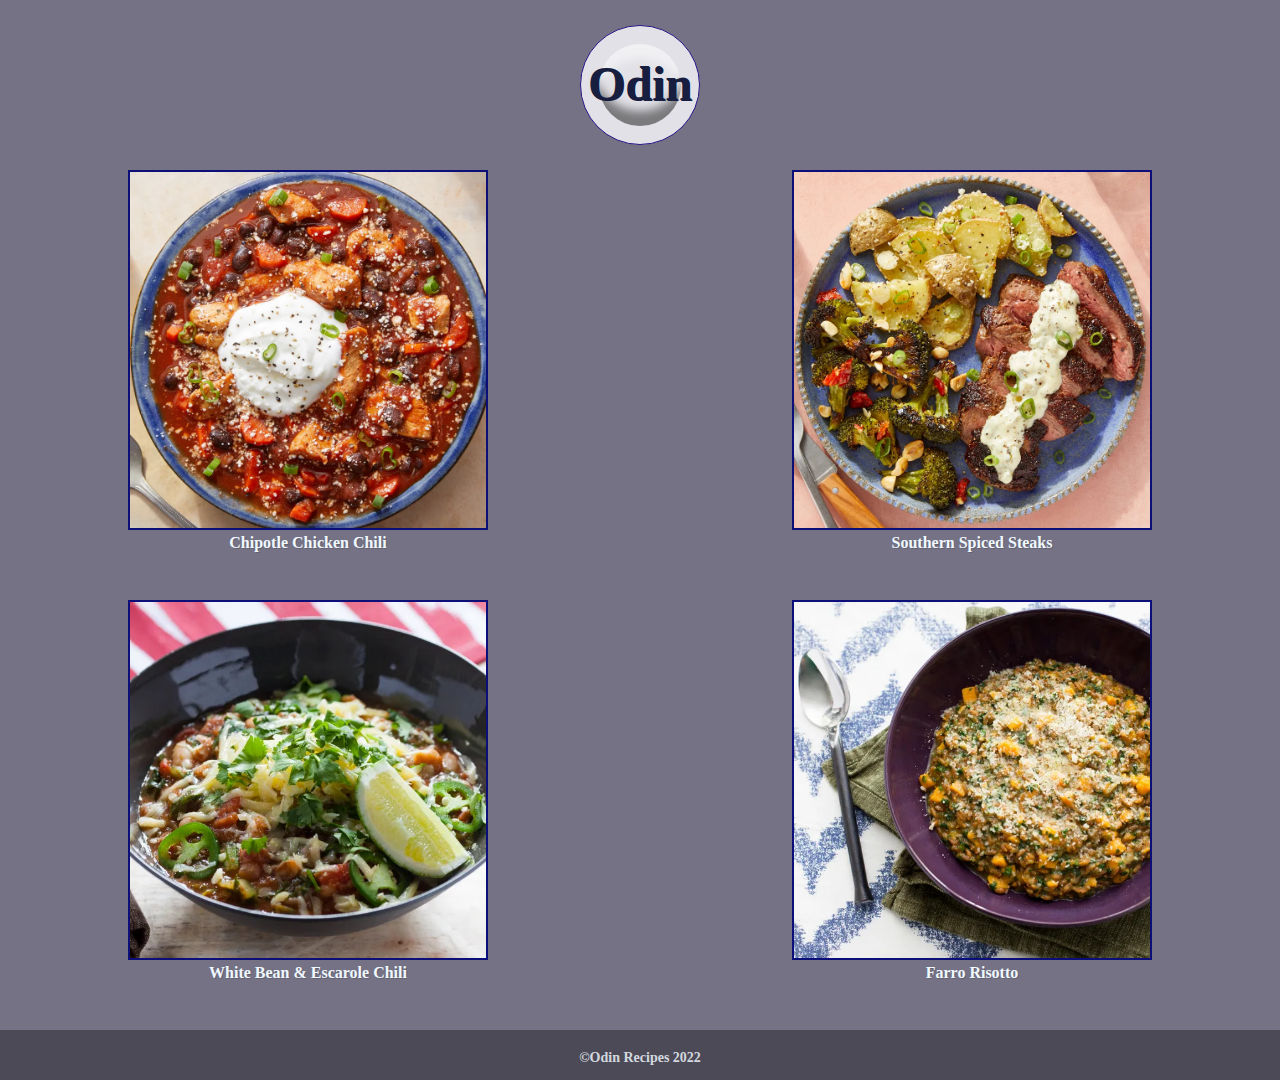
==== index.html @ 24ee6d50 "Remove forward slash in index.html href attribute" ====
<!DOCTYPE html>
<html lang="en">

<head>
    <meta charset="utf-8">
    <meta http-equiv="X-UA-Compatible" content="IE=edge">
    <meta name="viewport" content="width=device-width, initial-scale=1.0">

    <link href="style.css" rel="stylesheet">
    <title>Odin Recipes-Plate</title>

</head>

<body>
    
    <header> 
        <a class="plate" href="index.html">
        <div class="outer-plate"> 
            <div class="inner-plate"></div>
            <h1>Odin</h1>
        </div>   
        </a> 
    </header>

    <main> 
        <figure>
                <div>
                    <img src="images/Chicken-Chili.jpg" alt="Chicken chilli soup in a blue bowl">
                    <figcaption> 
                        <a href="recipes/chicken-chili.html">Chipotle Chicken Chili</a> 
                    </figcaption>
                </div>

                <div>
                    <img src="images/Southern-Spiced-Steak.jpg" alt="Southern spiced steak in a blue plate">
                    <figcaption>
                        <a href="recipes/southern-spiced-steaks.html">Southern Spiced Steaks</a>
                    </figcaption>
                </div>
                
                <div>
                    <img src="images/white-bean-escarole.jpg" alt="White bean escarole chili">
                    <figcaption>
                        <a href="recipes/white-bean-chili.html">White Bean & Escarole Chili</a>
                    </figcaption>
                </div>
               
                <div>
                    <img id="farro" src="images/farro-risotto.jpg" alt="farro risotto in black bowl">
                    <figcaption>
                        <a href="recipes/farro-risotto.html">Farro Risotto</a>
                    </figcaption> 
                </div>
               
               
        </figure>

    </main>

    <footer>
        <p> &copy;Odin Recipes 2022 </p>
    </footer>

</body>

</html>
---- style.css ----
*, *::before, *::after{
    /*Resets everything to 0 universally*/
       border: 0;
       padding: 0;
       margin: 0;  
       box-sizing: border-box;
       }
   
    body {
           background-color: rgb(117, 114, 133);   
           min-height: 100vh;
       }

/*Plate*/
.outer-plate{
        display: block;
        position: relative;
        height: 120px;
        width: 120px;

        margin: 25px auto;
        border-radius: 50%;
        border: 0.6px solid rgb(38, 22, 133);
        background-color: rgb(226,225,231);
        box-shadow: 0 -30px 30px -10px rgba(0,0,0,1), 0 0 8px 1 rgba(255,255,255,1) inset;
    
}


.inner-plate{
        width: 70%;
        height: 70%;
        position: absolute;
        left:15%;
        top: 15%;
        display: block;
        border-radius: 50%;
        box-shadow: 0 20px 10px -5px rgba(255,255,255,.5) inset, 0 -20px 10px -5px rgba(20, 20, 20, 0.5) inset;
}

 h1{
    text-align: center;
    font-size: 3rem;
    font-family: 'Hurricane', 'cursive';
    position: relative;
    top: 25%;
    color: rgb(24, 30, 63);
    text-shadow: 1px 1px rgb(24, 30, 63);
}

.plate{
    text-decoration: none;
}

/*Images*/
figure{
    display: grid;
   grid-template-columns: repeat(1, 1fr);
   text-align: center;
   gap: 2rem;
}

figure img{
    border: 2px solid rgb(13, 15, 121);
    width: 300px;
    height: 300px;
    object-fit: cover;
}



figcaption a {
    text-align: center;
    position: relative;
    color: aliceblue;
    font-weight: bold;
    text-shadow: 1px 1px rgb(100, 98, 112);
    margin-bottom: 1.5rem;
    text-decoration: none;
}

figcaption a:hover{
    color: rgb(13, 15, 121);
    opacity: 50%;
}



/* Footer */

footer{
    position: relative;
    background-color:rgb(76, 74, 87);
    min-height: 30px;
    width: auto;
}

    
p{
    text-align: center;
    padding-top: 10px;
    color:rgb(211, 217, 223) ;
    font-weight: bold;
    font-size: 0.875rem;
    font-family: Georgia, 'Times New Roman', Times, serif;
}



/* Media Queries for images*/
 
@media all and (min-width: 800px){

    figure{
        display:grid;
        grid-template-columns: repeat(2, 1fr); 
        gap: 3rem; 
        margin-bottom: 3rem;
    }


    figure img{
        width: 360px;
        height: 360px;
    }


    footer{
        min-height: 50px;  
    }

    p{
        padding-top: 20px;
        font-size: 1 rem;
    }

}
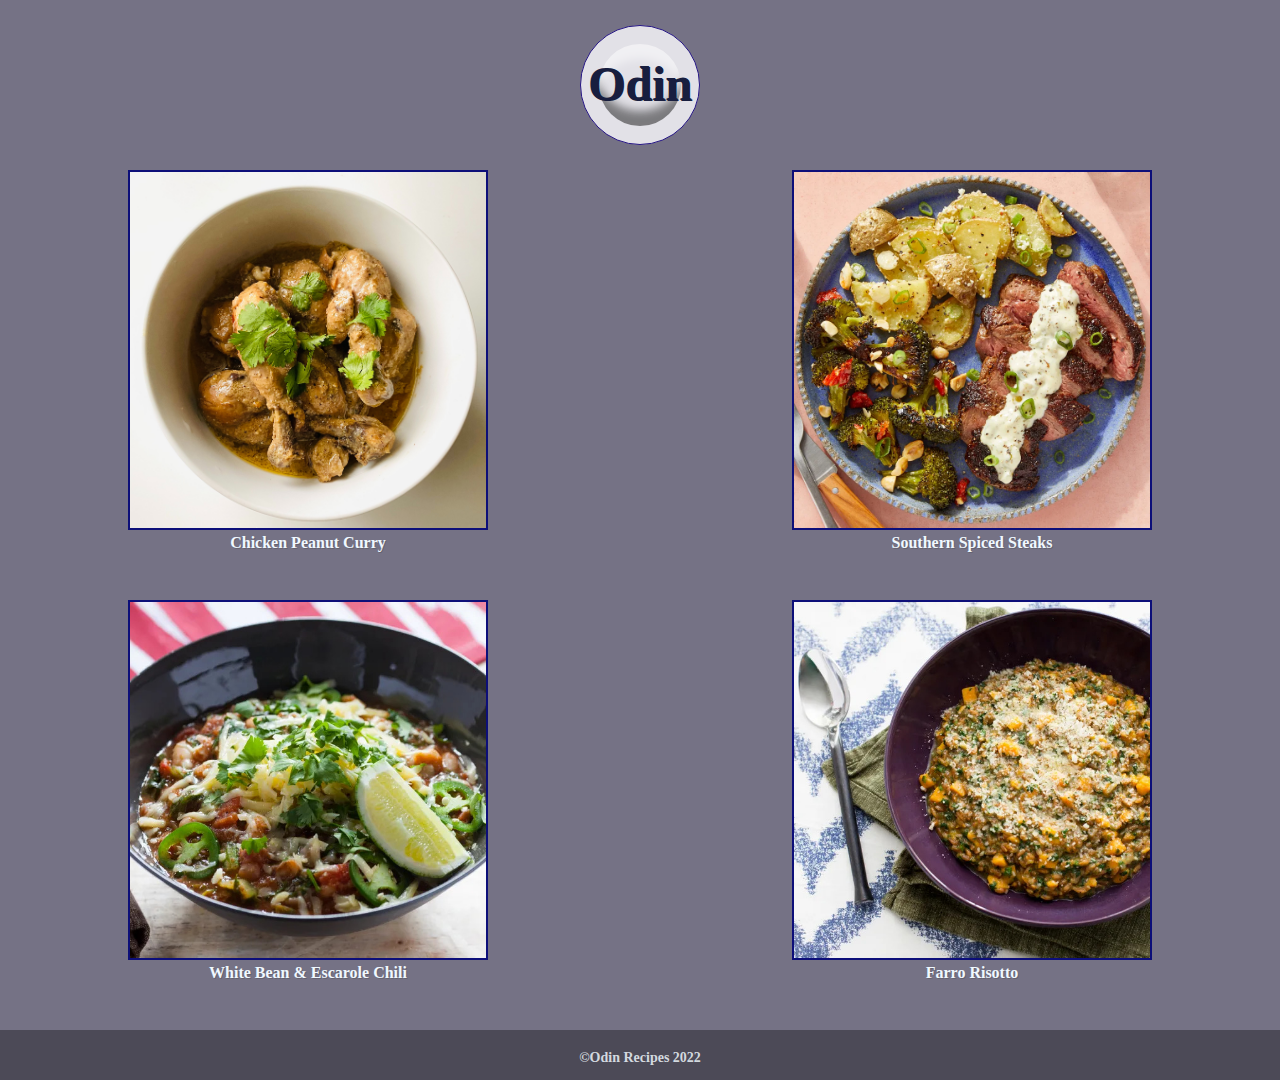
==== commit d0f77505: "Update chicken peanut curry link and image" ====
--- a/index.html
+++ b/index.html
@@ -25,9 +25,9 @@
     <main> 
         <figure>
                 <div>
-                    <img src="images/Chicken-Chili.jpg" alt="Chicken chilli soup in a blue bowl">
+                    <img src="images/chicken-peanut-curry.jpg" alt="Chicken peanut curry in a white bowl">
                     <figcaption> 
-                        <a href="recipes/chicken-chili.html">Chipotle Chicken Chili</a> 
+                        <a href="recipes/chicken-peanut-curry.html">Chicken Peanut Curry</a> 
                     </figcaption>
                 </div>
 
--- a/style.css
+++ b/style.css
@@ -55,9 +55,9 @@
 /*Images*/
 figure{
     display: grid;
-   grid-template-columns: repeat(1, 1fr);
-   text-align: center;
-   gap: 2rem;
+    grid-template-columns: repeat(1, 1fr);
+    text-align: center;
+    gap: 2rem;
 }
 
 figure img{
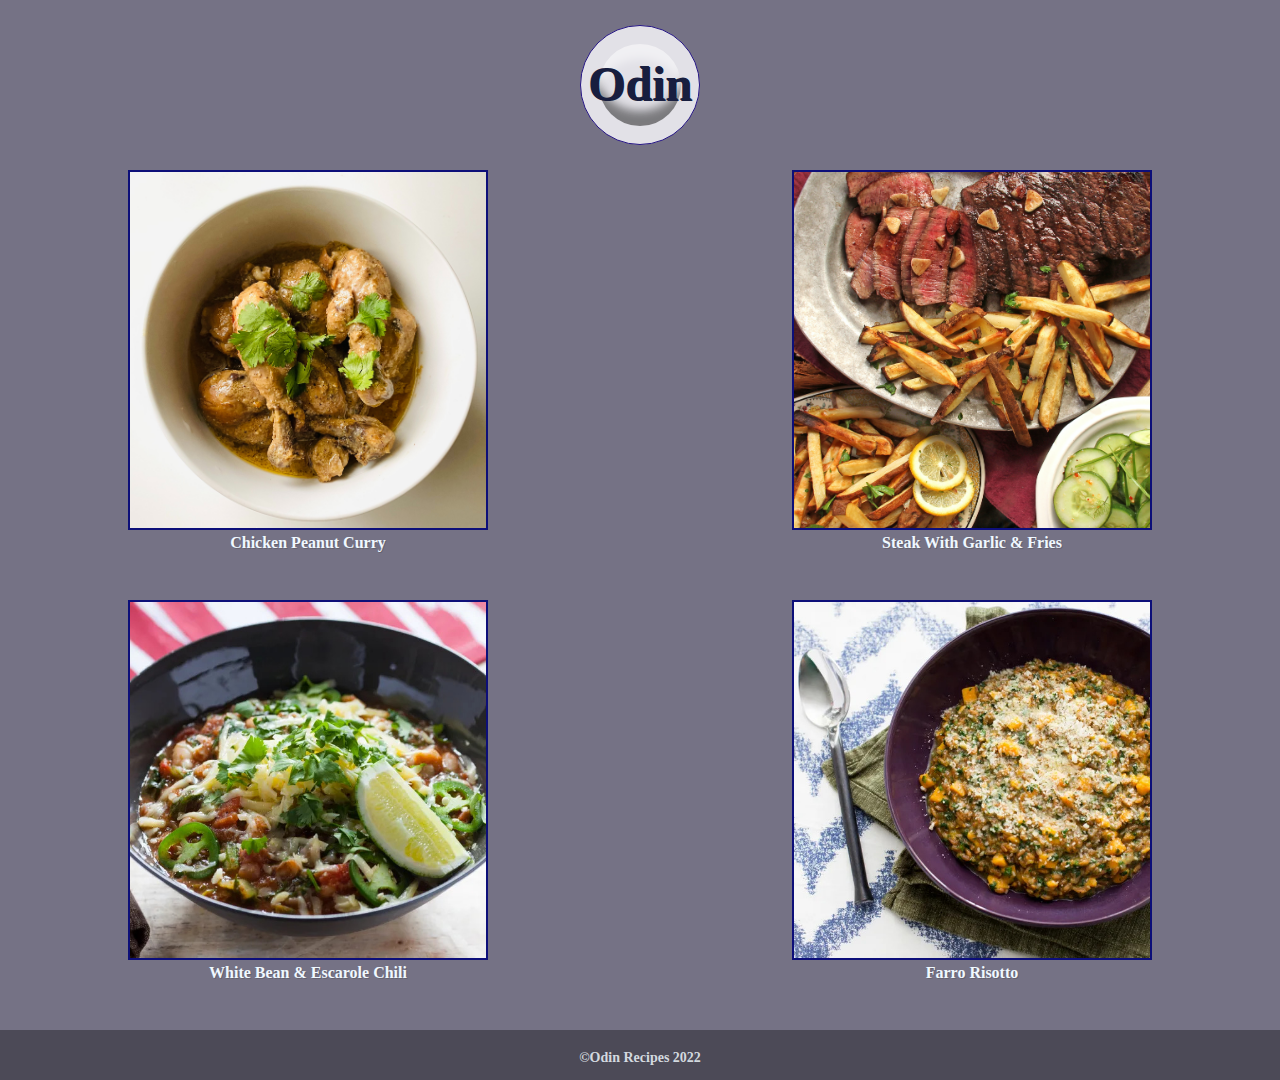
==== commit b0f33287: "Change southern spiced steaks links to steak with garlic and fries" ====
--- a/index.html
+++ b/index.html
@@ -32,9 +32,9 @@
                 </div>
 
                 <div>
-                    <img src="images/Southern-Spiced-Steak.jpg" alt="Southern spiced steak in a blue plate">
+                    <img src="images//steak-garlic-fries.jpg" alt="Steak with garlic and fries on a metal plate">
                     <figcaption>
-                        <a href="recipes/southern-spiced-steaks.html">Southern Spiced Steaks</a>
+                        <a href="recipes/steak-garlic-fries.html">Steak With Garlic & Fries</a>
                     </figcaption>
                 </div>
                 
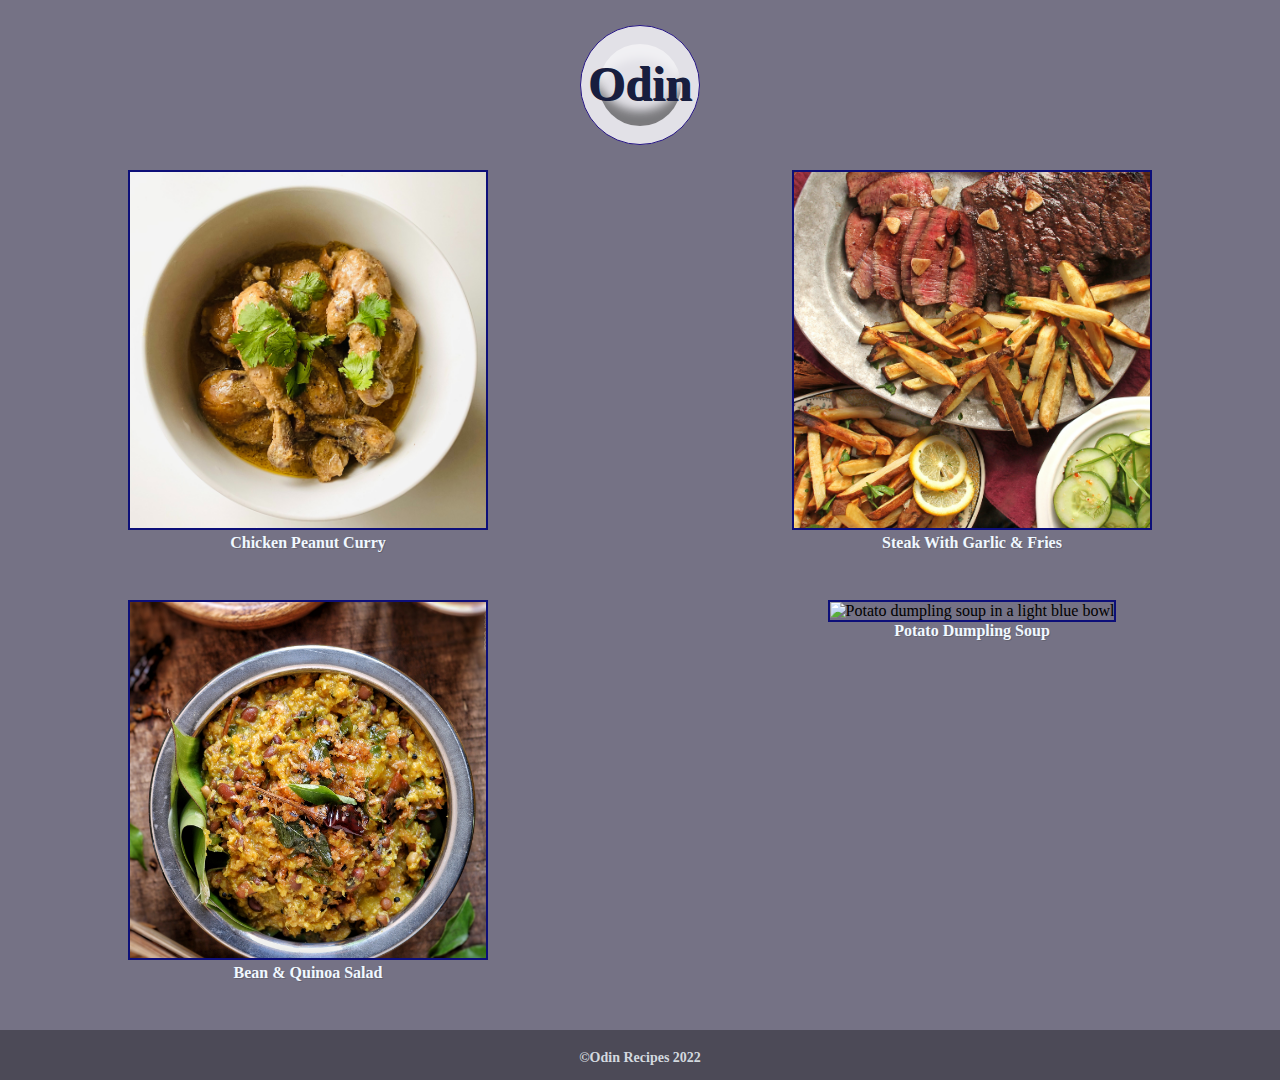
==== commit 234c8580: "Change farro risotto image and link to potato dumpling soup" ====
--- a/index.html
+++ b/index.html
@@ -32,23 +32,23 @@
                 </div>
 
                 <div>
-                    <img src="images//steak-garlic-fries.jpg" alt="Steak with garlic and fries on a metal plate">
+                    <img src="images//steak-garlic-fries.jpg" alt="Steak with garlic and fries on a silver plate">
                     <figcaption>
                         <a href="recipes/steak-garlic-fries.html">Steak With Garlic & Fries</a>
                     </figcaption>
                 </div>
                 
                 <div>
-                    <img src="images/white-bean-escarole.jpg" alt="White bean escarole chili">
+                    <img src="images/bean-quinoa-salad.jpg" alt="Bean and quinoa salad in a silver bowl">
                     <figcaption>
-                        <a href="recipes/white-bean-chili.html">White Bean & Escarole Chili</a>
+                        <a href="recipes/bean-quinoa-salad.html">Bean & Quinoa Salad</a>
                     </figcaption>
                 </div>
                
                 <div>
-                    <img id="farro" src="images/farro-risotto.jpg" alt="farro risotto in black bowl">
+                    <img id="farro" src="images/potato-dumpling-soup.jpg" alt="Potato dumpling soup in a light blue bowl">
                     <figcaption>
-                        <a href="recipes/farro-risotto.html">Farro Risotto</a>
+                        <a href="recipes/potato-dumpling-soup.html">Potato Dumpling Soup</a>
                     </figcaption> 
                 </div>
                
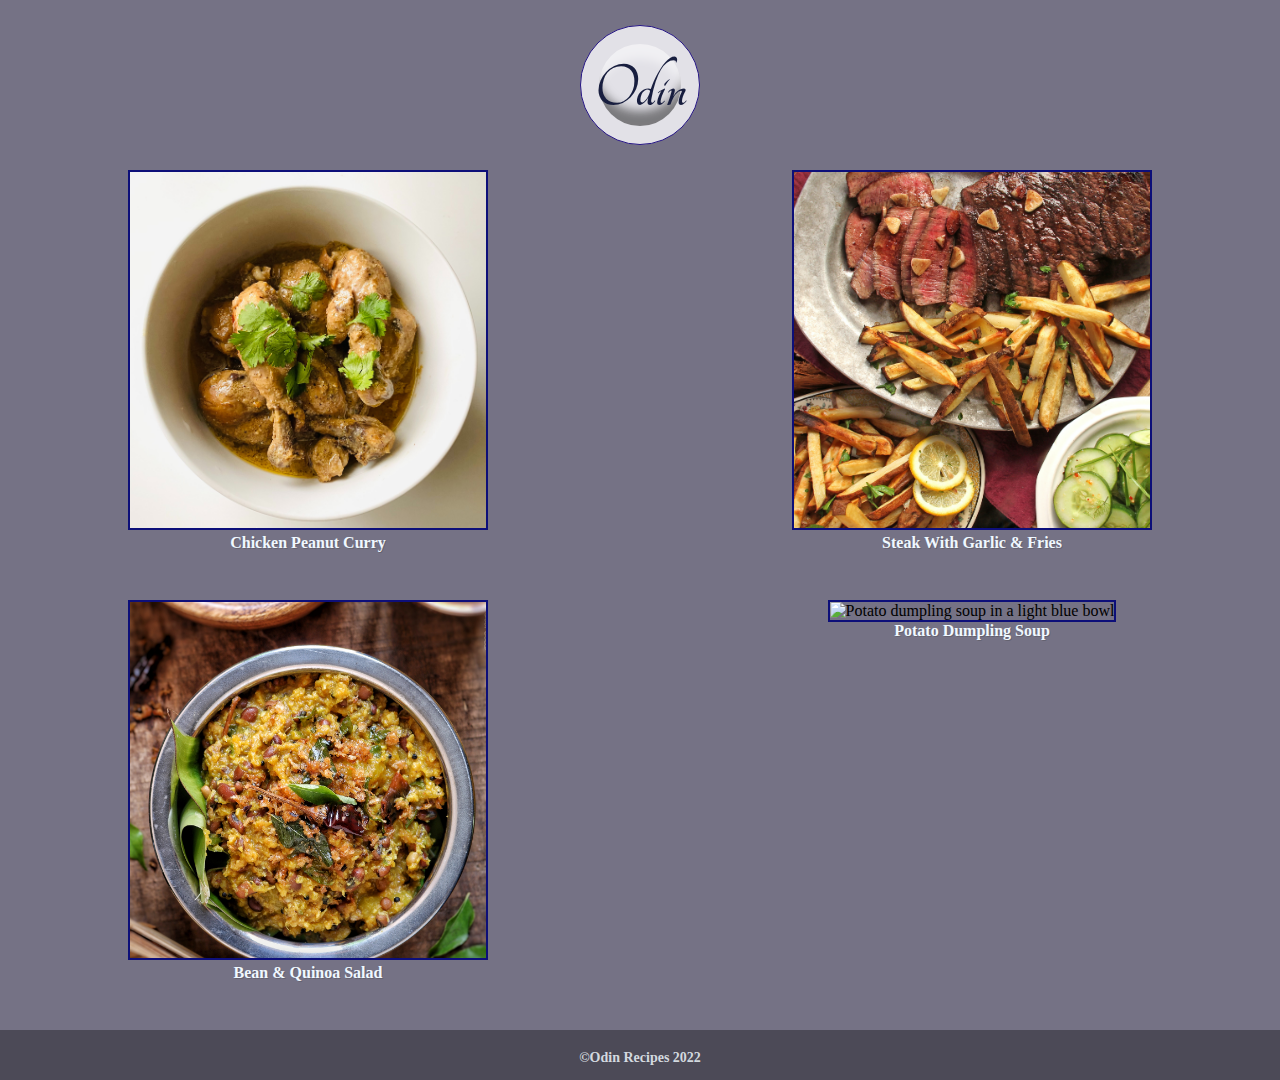
==== commit e9c1b934: "Change font and link google font api for icon" ====
--- a/index.html
+++ b/index.html
@@ -7,6 +7,11 @@
     <meta name="viewport" content="width=device-width, initial-scale=1.0">
 
     <link href="style.css" rel="stylesheet">
+    
+    <link rel="preconnect" href="https://fonts.googleapis.com">
+    <link rel="preconnect" href="https://fonts.gstatic.com" crossorigin>
+    <link href="https://fonts.googleapis.com/css2?family=Tangerine&display=swap" rel="stylesheet">
+
     <title>Odin Recipes-Plate</title>
 
 </head>
@@ -39,7 +44,7 @@
                 </div>
                 
                 <div>
-                    <img src="images/bean-quinoa-salad.jpg" alt="Bean and quinoa salad in a silver bowl">
+                    <img src="images/bean-quinoa-salad.jpg"  alt="Bean and quinoa salad in a silver bowl">
                     <figcaption>
                         <a href="recipes/bean-quinoa-salad.html">Bean & Quinoa Salad</a>
                     </figcaption>
--- a/style.css
+++ b/style.css
@@ -40,12 +40,12 @@
 
  h1{
     text-align: center;
-    font-size: 3rem;
-    font-family: 'Hurricane', 'cursive';
+    font-size: 4rem; 
+    font-family:'Tangerine', cursive;
     position: relative;
     top: 25%;
     color: rgb(24, 30, 63);
-    text-shadow: 1px 1px rgb(24, 30, 63);
+    text-shadow: 1px rgb(24, 30, 63); 
 }
 
 .plate{
@@ -83,7 +83,6 @@
     color: rgb(13, 15, 121);
     opacity: 50%;
 }
-
 
 
 /* Footer */
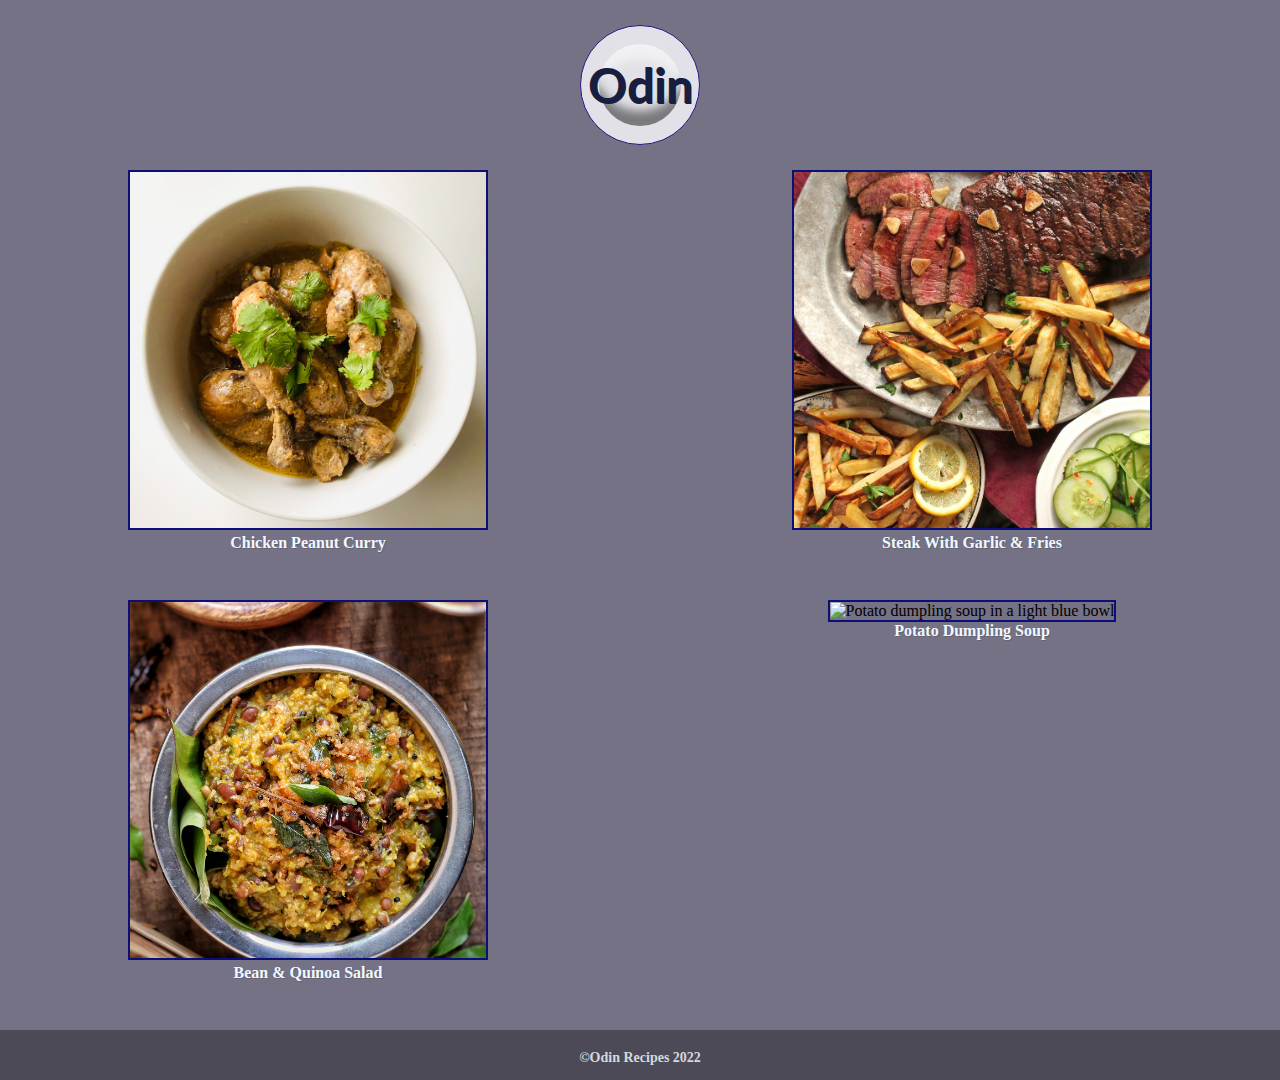
==== commit 2341c094: "Change font to 'Lato'" ====
--- a/index.html
+++ b/index.html
@@ -10,7 +10,7 @@
     
     <link rel="preconnect" href="https://fonts.googleapis.com">
     <link rel="preconnect" href="https://fonts.gstatic.com" crossorigin>
-    <link href="https://fonts.googleapis.com/css2?family=Tangerine&display=swap" rel="stylesheet">
+    <link href="https://fonts.googleapis.com/css2?family=Lato:ital,wght@1,100&display=swap" rel="stylesheet">
 
     <title>Odin Recipes-Plate</title>
 
--- a/style.css
+++ b/style.css
@@ -40,12 +40,12 @@
 
  h1{
     text-align: center;
-    font-size: 4rem; 
-    font-family:'Tangerine', cursive;
+    font-size: 3rem; 
+    font-family:'Lato', sans-serif;
     position: relative;
     top: 25%;
     color: rgb(24, 30, 63);
-    text-shadow: 1px rgb(24, 30, 63); 
+    text-shadow: 1px 1px rgb(24, 30, 63); 
 }
 
 .plate{
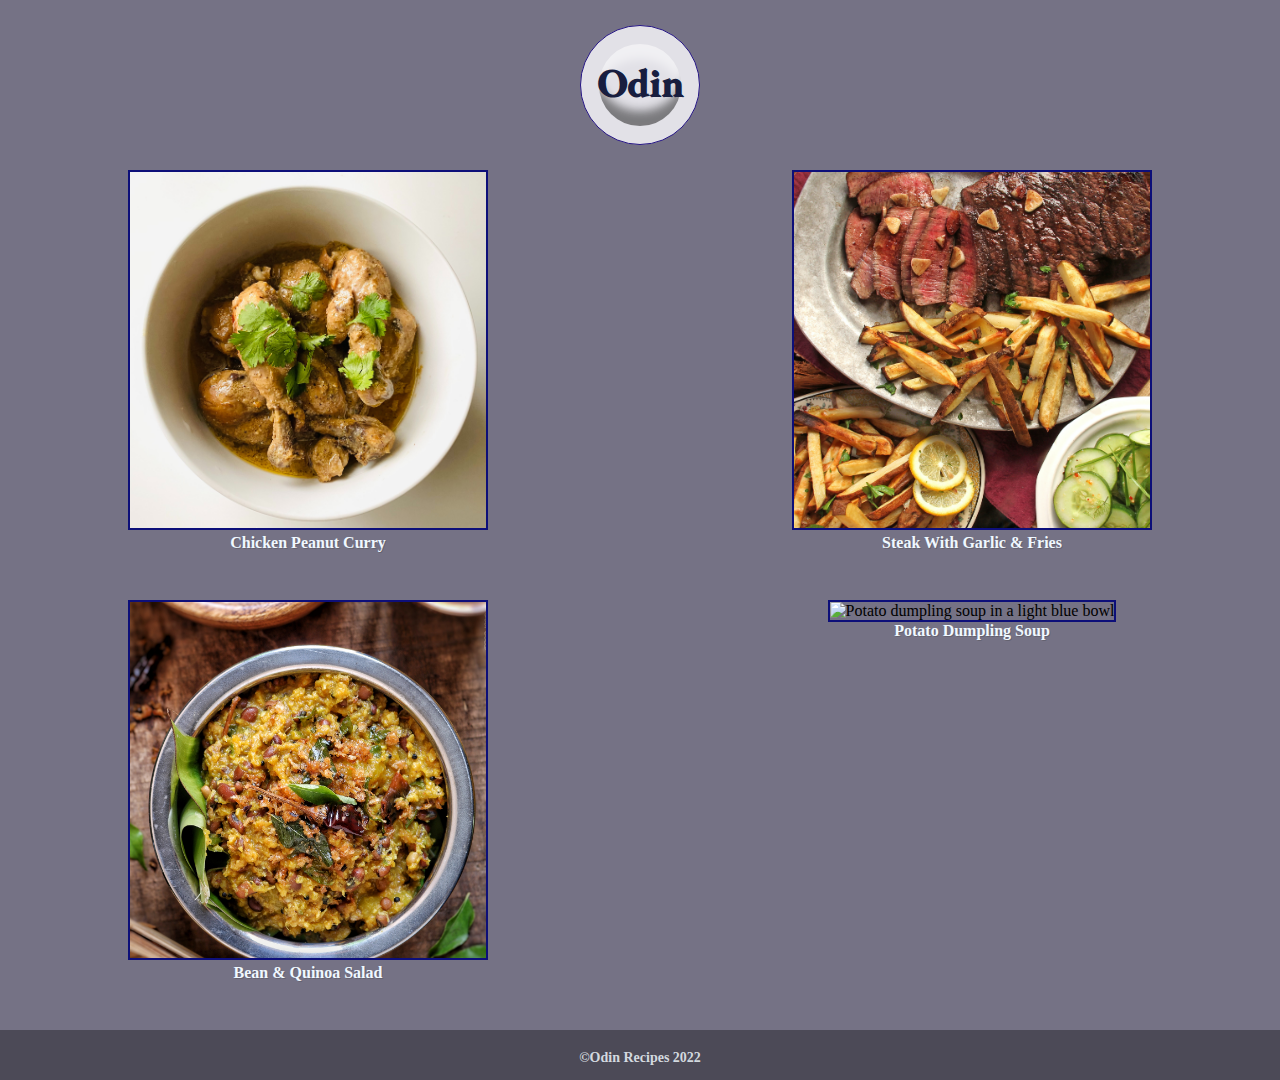
==== commit e6d8a923: "Change font to EB Garamond for logo" ====
--- a/index.html
+++ b/index.html
@@ -10,8 +10,8 @@
     
     <link rel="preconnect" href="https://fonts.googleapis.com">
     <link rel="preconnect" href="https://fonts.gstatic.com" crossorigin>
-    <link href="https://fonts.googleapis.com/css2?family=Lato:ital,wght@1,100&display=swap" rel="stylesheet">
-
+    <link href="https://fonts.googleapis.com/css2?family=EB+Garamond:ital@1&display=swap" rel="stylesheet">
+    
     <title>Odin Recipes-Plate</title>
 
 </head>
--- a/style.css
+++ b/style.css
@@ -40,8 +40,8 @@
 
  h1{
     text-align: center;
-    font-size: 3rem; 
-    font-family:'Lato', sans-serif;
+    font-size: 2.5rem; 
+    font-family:'EB Garamond', serif;
     position: relative;
     top: 25%;
     color: rgb(24, 30, 63);
